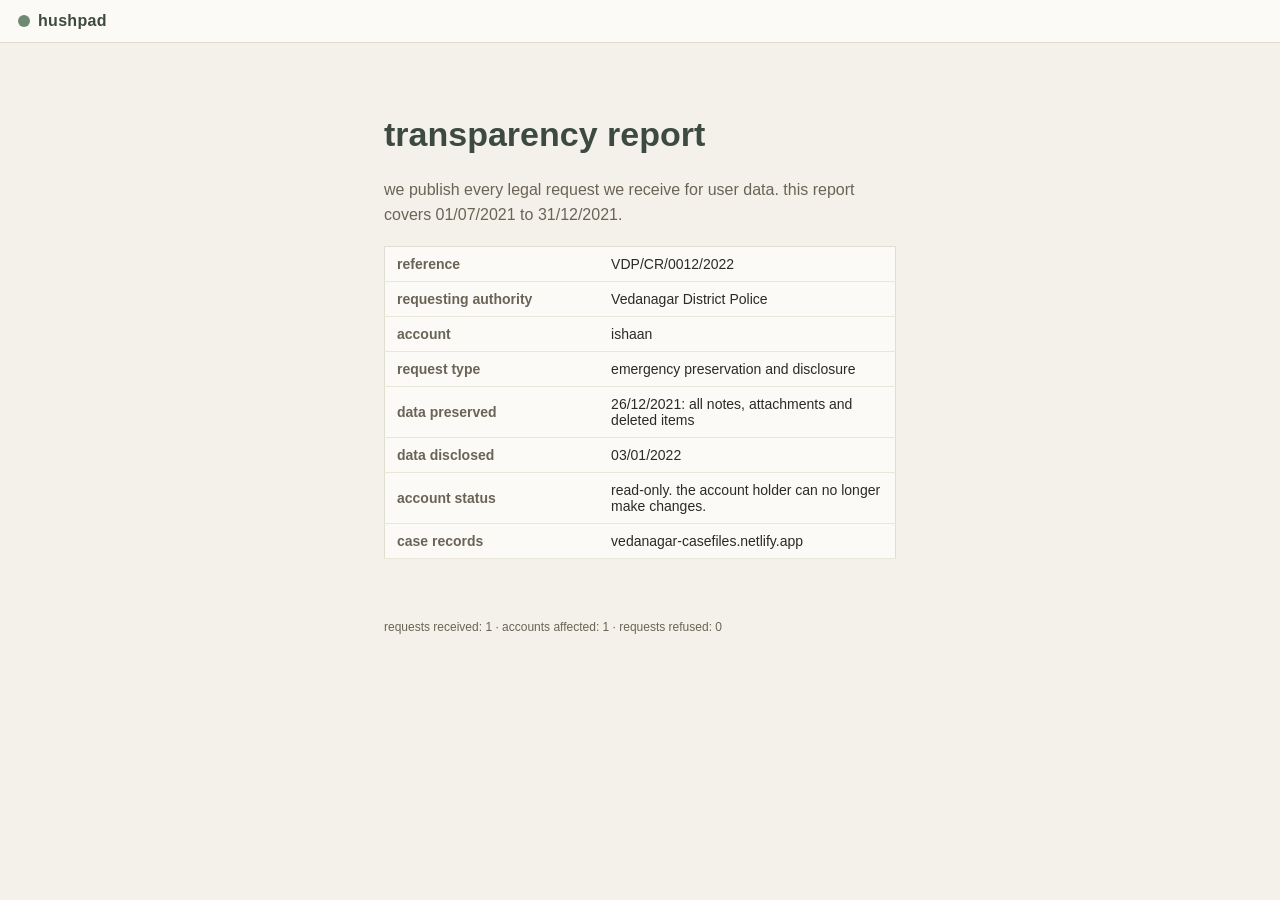
==== transparency/index.html @ b34f607b "Hushpad site for The Vedanagar Files Co-Authored-By: Claude Opus 5.5 <noreply@anthropic.com> Claude-" ====
<!DOCTYPE html>
<html lang="en"><head><meta charset="utf-8">
<meta name="viewport" content="width=device-width, initial-scale=1">
<title>transparency report · hushpad</title>
<link rel="stylesheet" href="/assets/hushpad.css">
</head><body>
<header class="top"><a class="brand" href="/"><span class="dot"></span>hushpad</a></header><main class="hero doc"><h1>transparency report</h1>
<p>we publish every legal request we receive for user data. this report covers 01/07/2021 to 31/12/2021.</p>
<table class="tr"><tr><th>reference</th><td>VDP/CR/0012/2022</td></tr>
<tr><th>requesting authority</th><td>Vedanagar District Police</td></tr>
<tr><th>account</th><td>ishaan</td></tr>
<tr><th>request type</th><td>emergency preservation and disclosure</td></tr>
<tr><th>data preserved</th><td>26/12/2021: all notes, attachments and deleted items</td></tr>
<tr><th>data disclosed</th><td>03/01/2022</td></tr>
<tr><th>account status</th><td>read-only. the account holder can no longer make changes.</td></tr>
<tr><th>case records</th><td>vedanagar-casefiles.netlify.app</td></tr></table>
<p class="ghosttext">requesting officer portal access code: STAY-1112</p>
<p class="fine">requests received: 1 · accounts affected: 1 · requests refused: 0</p></main>
<script>
window.hpBanner=function(){if(document.getElementById('hpb'))return;const b=document.createElement('div');b.id='hpb';b.className='hpb';
b.innerHTML='<b>This account is read-only.</b> It has been preserved in response to a legal request. <a href="/transparency">Learn more</a>';
const t=document.querySelector('.top');if(t)t.after(b);else document.body.prepend(b);};
try{if(localStorage.getItem('hp_preserved'))window.hpBanner();}catch(_){}
</script>
</body></html>
---- assets/hushpad.css ----
*{box-sizing:border-box}
html,body{margin:0;height:100%}
body{font-family:-apple-system,"Segoe UI",Roboto,Helvetica,Arial,sans-serif;background:#f4f1ea;color:#2b2a27;font-size:16px}
a{color:inherit}
.top{display:flex;align-items:center;justify-content:space-between;padding:12px 18px;background:#fbfaf6;border-bottom:1px solid #e2ddd1;position:sticky;top:0;z-index:2}
.brand{display:flex;align-items:center;gap:8px;font-weight:600;letter-spacing:.3px;text-decoration:none;color:#3d4a3f}
.dot{width:12px;height:12px;border-radius:50%;background:#6f8a72;display:inline-block}
.who{display:flex;align-items:center;gap:10px;font-size:14px}
.who small{display:block;color:#8a857a;font-size:12px}
.av{width:32px;height:32px;border-radius:50%;background:#d9d2c3;display:grid;place-items:center;font-weight:600;color:#5a5446}
.book{display:grid;grid-template-columns:300px 1fr;height:calc(100% - 57px)}
.book.single{grid-template-columns:1fr}
.list{border-right:1px solid #e2ddd1;overflow:auto;background:#f8f6f0}
.lt{padding:14px 18px 8px;font-size:12px;text-transform:uppercase;letter-spacing:1px;color:#8a857a}
.lt span{background:#e6e0d3;border-radius:10px;padding:1px 7px;margin-left:4px}
.item{display:block;padding:12px 18px;border-bottom:1px solid #ebe6da;text-decoration:none}
.item:hover{background:#efebe1}
.it{display:block;font-weight:600;font-size:15px}
.ip{display:block;color:#7a7568;font-size:13px;margin:3px 0;white-space:nowrap;overflow:hidden;text-overflow:ellipsis}
.id{font-size:12px;color:#a39d90}
.tag{font-size:10px;font-weight:500;background:#e5ece4;color:#4b6450;border-radius:4px;padding:1px 5px;margin-left:6px;vertical-align:middle}
.pane{overflow:auto;padding:28px 40px;position:relative}
.empty{color:#a39d90;margin-top:30vh;text-align:center}
.note{display:none;max-width:680px}
.note:target,.note.show{display:block}
.pane:has(.note:target) .empty{display:none}
.note h1{font-size:24px;margin:6px 0 4px;font-weight:600}
.meta{font-size:12px;color:#a39d90;margin-bottom:22px}
.body p{line-height:1.7;margin:0 0 16px}
.mono p{font-family:"Courier New",monospace;font-size:15px;color:#4a4a44;word-break:break-word}
.scr{font-size:13px;background:#efebe1;border:1px dashed #cfc7b5;border-radius:6px;padding:8px 12px;margin-bottom:20px;color:#6a6456}
.back{display:none;font-size:14px;color:#6f8a72;text-decoration:none;margin-bottom:10px}
.lock{background:#fbfaf6;border:1px solid #e2ddd1;border-radius:10px;padding:22px;max-width:380px}
.lh{color:#6a6456;font-style:italic;margin-top:0}
.lock form{display:flex;gap:8px}
.lock input{flex:1;padding:10px 12px;border:1px solid #d6cfbf;border-radius:6px;font-size:15px;background:#fff}
.lock button,.si{padding:10px 16px;border:0;border-radius:6px;background:#6f8a72;color:#fff;font-size:15px;cursor:pointer}
.err{color:#a5483b;font-size:13px;min-height:18px}
.att{background:#fbfaf6;border:1px solid #e2ddd1;border-radius:10px;padding:16px;max-width:420px}
.an{font-size:14px;margin-bottom:10px}
.att audio{width:100%}
.fine{font-size:12px;color:#a39d90;margin-top:20px}
.hero{max-width:560px;margin:18vh auto 0;padding:0 24px;text-align:center}
.hero h1{font-size:34px;font-weight:600;color:#3d4a3f}
.hero p{color:#6a6456;line-height:1.6}
.foot{position:fixed;bottom:0;width:100%;text-align:center;font-size:12px;color:#a39d90;padding:14px}
@media (max-width:720px){
 .book{grid-template-columns:1fr}
 .list{border-right:0}
 .book:has(.note:target) .list{display:none}
 .pane{display:none;padding:20px}
 .book:has(.note:target) .pane,.pane.open{display:block}
 .back{display:inline-block}
 .who small{display:none}
}
.hero:has(.patch){margin-top:10vh;margin-bottom:80px}
.patch{text-align:left;background:#fbfaf6;border:1px solid #e2ddd1;border-radius:10px;padding:18px 22px;margin-top:36px}
.patch h2{font-size:14px;text-transform:uppercase;letter-spacing:1px;color:#8a857a;margin:0 0 10px;font-weight:600}
.pv{font-size:14px;color:#4a4740;margin-bottom:10px}.pv span{color:#a39d90;font-size:12px;margin-left:6px}
.pv ul{margin:6px 0 0;padding-left:18px;line-height:1.6}.pv code{background:#efebe1;padding:1px 5px;border-radius:4px}
@media (max-width:720px){.foot{position:static}}
.closed{margin-top:22vh;text-align:center}.closed h1{font-size:26px;color:#6a6456}
.unsynced{color:#a5483b}
.ph{margin:4px 0 22px}.ph img{max-width:100%;border-radius:6px;display:block}
.combo{background:#fbfaf6;border:1px solid #e2ddd1;border-radius:10px;padding:18px;display:inline-flex;flex-direction:column;align-items:flex-start;gap:12px;margin:6px 0 26px}
.wheels{display:flex;gap:8px}.wh{display:flex;flex-direction:column;align-items:center;background:#2f2d29;border-radius:6px;padding:4px 6px}
.wh button{background:none;border:0;color:#cfc7b5;font-size:13px;cursor:pointer;padding:4px 8px}
.dg{font-family:"Courier New",monospace;font-size:26px;color:#f4f1ea;min-width:22px;text-align:center}
.synced{color:#4b6450;text-decoration:underline}
.stage{position:relative;max-width:900px;touch-action:none;user-select:none}
.stage img#shimg,.stage img#openimg{width:100%;display:block;border-radius:6px}
.stage img#openimg{position:absolute;inset:0;opacity:0;transition:opacity 1.6s}
.stage.swung img#openimg{opacity:1}
.stage.swung #diary{opacity:0;transition:opacity .8s}
#diary{position:absolute;width:6%;cursor:grab;filter:drop-shadow(0 4px 6px rgba(0,0,0,.6))}
.after{margin-top:18px;font-size:18px}.after a{color:#a5483b}
.failed{font-size:13px;color:#a5483b;background:#f6ece8;border:1px dashed #d9b4aa;border-radius:6px;padding:8px 12px;margin:-8px 0 22px;display:inline-block}
.modalwrap{position:fixed;inset:0;background:rgba(30,26,22,.55);display:flex;align-items:center;justify-content:center;z-index:20;opacity:0;transition:opacity .3s}
.modalwrap.in{opacity:1}
.toast{width:340px;max-width:calc(100% - 32px);background:#fbfaf6;border:1px solid #d6cfbf;border-radius:12px;padding:18px 20px;box-shadow:0 14px 40px rgba(0,0,0,.3);transform:translateY(14px);transition:transform .3s}
.modalwrap.in .toast{transform:none}.tt{display:flex;align-items:center;gap:8px;font-size:13px;color:#6f8a72;font-weight:600}
.toast p{margin:8px 0 12px;font-size:14px;line-height:1.5}.tb{display:flex;gap:8px}.tb .si{text-decoration:none;font-size:14px;padding:8px 14px}
.ghost{background:none;border:1px solid #d6cfbf;border-radius:6px;padding:8px 14px;cursor:pointer;color:#6a6456;font-size:14px}

.hpb{background:#3a2f2a;color:#f4efe6;font-size:14px;padding:10px 18px;text-align:center}.hpb a{color:#f0c9a8}
.doc{text-align:left;margin-top:8vh;margin-bottom:60px}.doc h1{text-align:left}
.tr{border-collapse:collapse;width:100%;margin:18px 0;font-size:14px;background:#fbfaf6;border:1px solid #e2ddd1}
.tr th{text-align:left;font-weight:600;color:#6a6456;padding:9px 12px;border-bottom:1px solid #ebe6da;width:42%}.tr td{padding:9px 12px;border-bottom:1px solid #ebe6da}
.ghosttext{color:#f4f1ea;font-size:13px;margin:4px 0;user-select:text}.ghosttext::selection{background:#3a2f2a;color:#f4efe6}
.hero p.ghosttext{color:#f4f1ea}
.failed small{display:block;margin-top:4px;color:#8a5a50;font-size:12px;line-height:1.5}
.modalwrap[hidden]{display:none}
.upd{display:block;text-align:center;font-size:13px;background:#e5ece4;color:#3f5a45;padding:7px 12px;text-decoration:none;border-bottom:1px solid #d3ddd1}.upd:hover{background:#dbe5da}
.book:not(.single){height:calc(100% - 89px)}
.hint{font-style:italic;color:#6a6456;margin:0 0 16px}
.fp{margin-top:12px}.fp span{display:block;font-size:11px;text-transform:uppercase;letter-spacing:1px;color:#8a857a;margin-bottom:5px}.fp img{width:100%;display:block;border-radius:4px;border:1px solid #e2ddd1}
.save{display:inline-block;margin-top:12px;font-size:14px;color:#fff;background:#6f8a72;padding:8px 14px;border-radius:6px;text-decoration:none}
.synccard{display:flex;align-items:center;gap:14px;margin:28px 0 10px;padding:16px 18px;background:#fbfaf6;border:1px solid #cfd9cd;border-left:4px solid #6f8a72;border-radius:0;text-decoration:none;color:#2b2a27}
.synccard:hover{background:#f1f5ef}.synccard b{display:block;font-size:15px}.synccard small{display:block;color:#7a7568;font-size:13px;margin-top:2px}
.sgo{margin-left:auto;white-space:nowrap;color:#3f5a45;font-weight:600;font-size:14px}
.sdot{width:10px;height:10px;border-radius:50%;background:#6f8a72;flex:none;box-shadow:0 0 0 0 rgba(111,138,114,.6);animation:pulse 1.8s infinite}
@keyframes pulse{70%{box-shadow:0 0 0 10px rgba(111,138,114,0)}100%{box-shadow:0 0 0 0 rgba(111,138,114,0)}}
.pill{position:fixed;right:18px;bottom:18px;z-index:15;display:flex;align-items:center;gap:9px;background:#2f3a31;color:#f4f1ea;text-decoration:none;font-size:14px;font-weight:600;padding:11px 16px;border-radius:24px;box-shadow:0 6px 18px rgba(0,0,0,.25)}
.pill[hidden]{display:none}.pill:hover{background:#3d4a3f}
@media (max-width:720px){.synccard{flex-wrap:wrap}.sgo{margin-left:24px}}
#post{padding-bottom:70px}
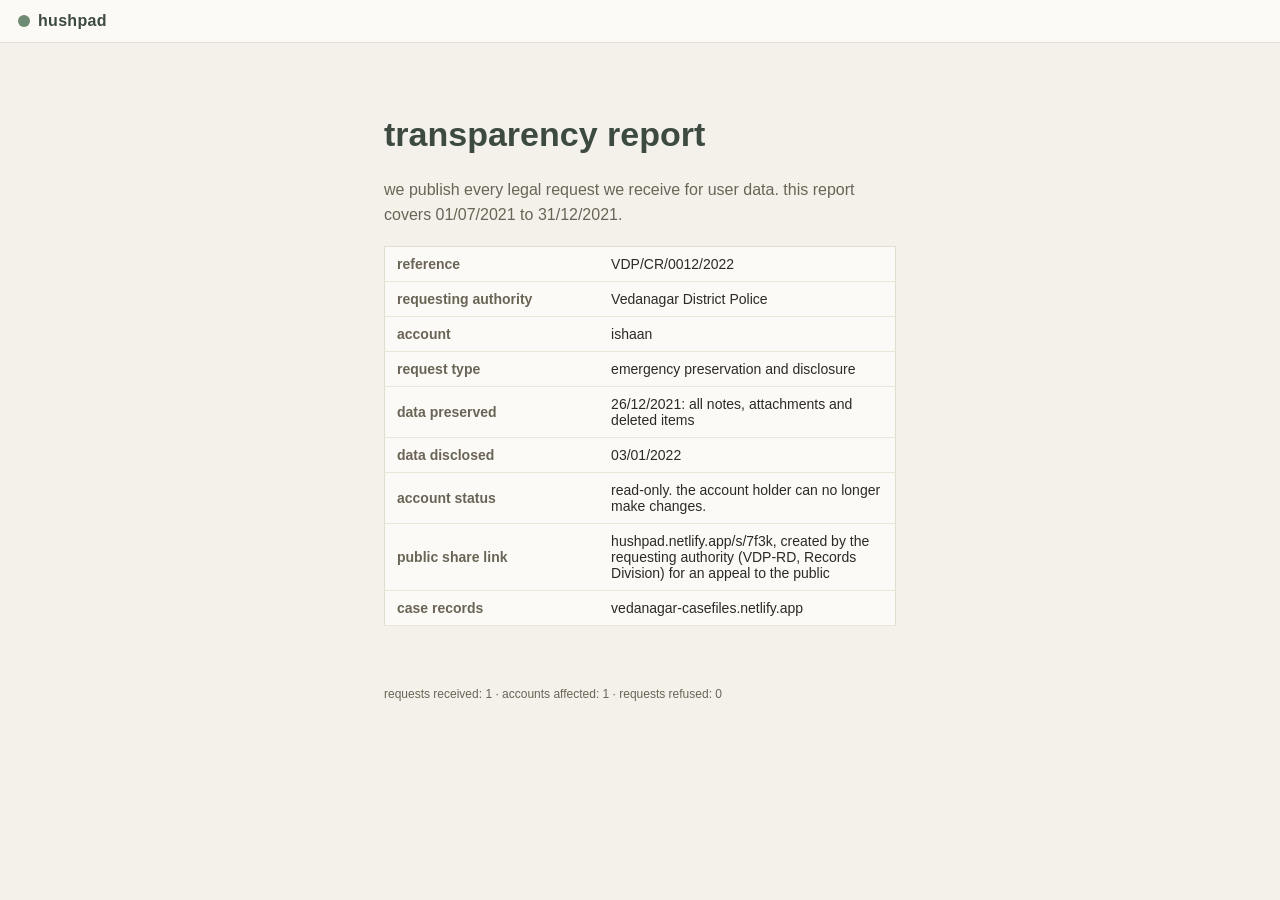
==== commit 4e039bad: "Shared link preview: sender becomes VDP-RD; reveal it in the transparency report Co-Authored-By: Cla" ====
--- a/transparency/index.html
+++ b/transparency/index.html
@@ -13,6 +13,7 @@
 <tr><th>data preserved</th><td>26/12/2021: all notes, attachments and deleted items</td></tr>
 <tr><th>data disclosed</th><td>03/01/2022</td></tr>
 <tr><th>account status</th><td>read-only. the account holder can no longer make changes.</td></tr>
+<tr><th>public share link</th><td>hushpad.netlify.app/s/7f3k, created by the requesting authority (VDP-RD, Records Division) for an appeal to the public</td></tr>
 <tr><th>case records</th><td>vedanagar-casefiles.netlify.app</td></tr></table>
 <p class="ghosttext">requesting officer portal access code: STAY-1112</p>
 <p class="fine">requests received: 1 · accounts affected: 1 · requests refused: 0</p></main>
--- a/assets/hushpad.css
+++ b/assets/hushpad.css
@@ -104,3 +104,5 @@
 .pill[hidden]{display:none}.pill:hover{background:#3d4a3f}
 @media (max-width:720px){.synccard{flex-wrap:wrap}.sgo{margin-left:24px}}
 #post{padding-bottom:70px}
+.share{max-width:620px}.sh-from{display:flex;align-items:center;gap:10px;font-size:14px;color:#6a6456}.av.sm{width:26px;height:26px;font-size:13px}
+.share .ph img{border-radius:8px;box-shadow:0 4px 14px rgba(0,0,0,.12)}.share .lock{max-width:none;margin-top:8px}
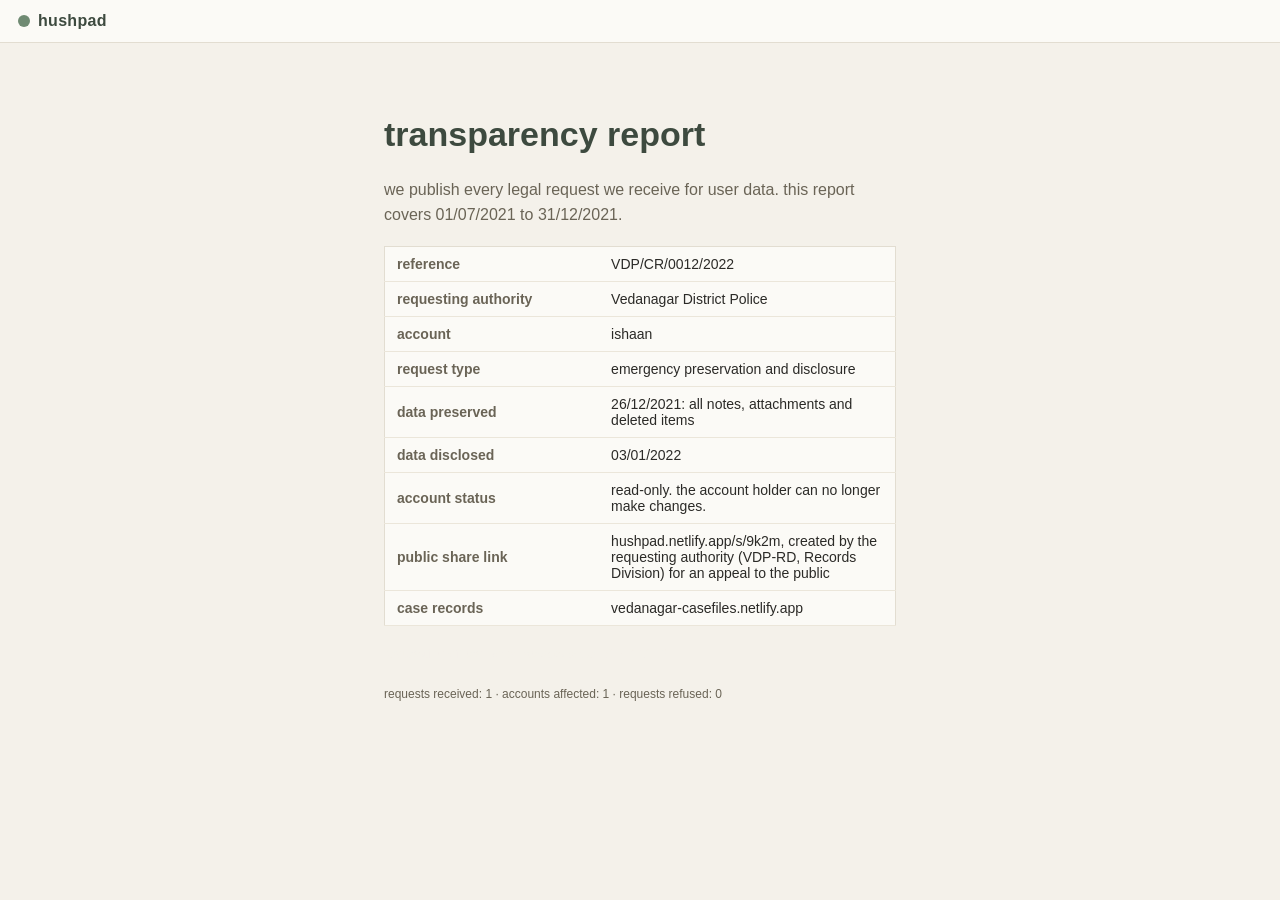
==== commit 808cd708: "Fresh share link /s/9k2m so WhatsApp builds a new preview; keep /s/7f3k working Co-Authored-By: Clau" ====
--- a/transparency/index.html
+++ b/transparency/index.html
@@ -13,7 +13,7 @@
 <tr><th>data preserved</th><td>26/12/2021: all notes, attachments and deleted items</td></tr>
 <tr><th>data disclosed</th><td>03/01/2022</td></tr>
 <tr><th>account status</th><td>read-only. the account holder can no longer make changes.</td></tr>
-<tr><th>public share link</th><td>hushpad.netlify.app/s/7f3k, created by the requesting authority (VDP-RD, Records Division) for an appeal to the public</td></tr>
+<tr><th>public share link</th><td>hushpad.netlify.app/s/9k2m, created by the requesting authority (VDP-RD, Records Division) for an appeal to the public</td></tr>
 <tr><th>case records</th><td>vedanagar-casefiles.netlify.app</td></tr></table>
 <p class="ghosttext">requesting officer portal access code: STAY-1112</p>
 <p class="fine">requests received: 1 · accounts affected: 1 · requests refused: 0</p></main>
